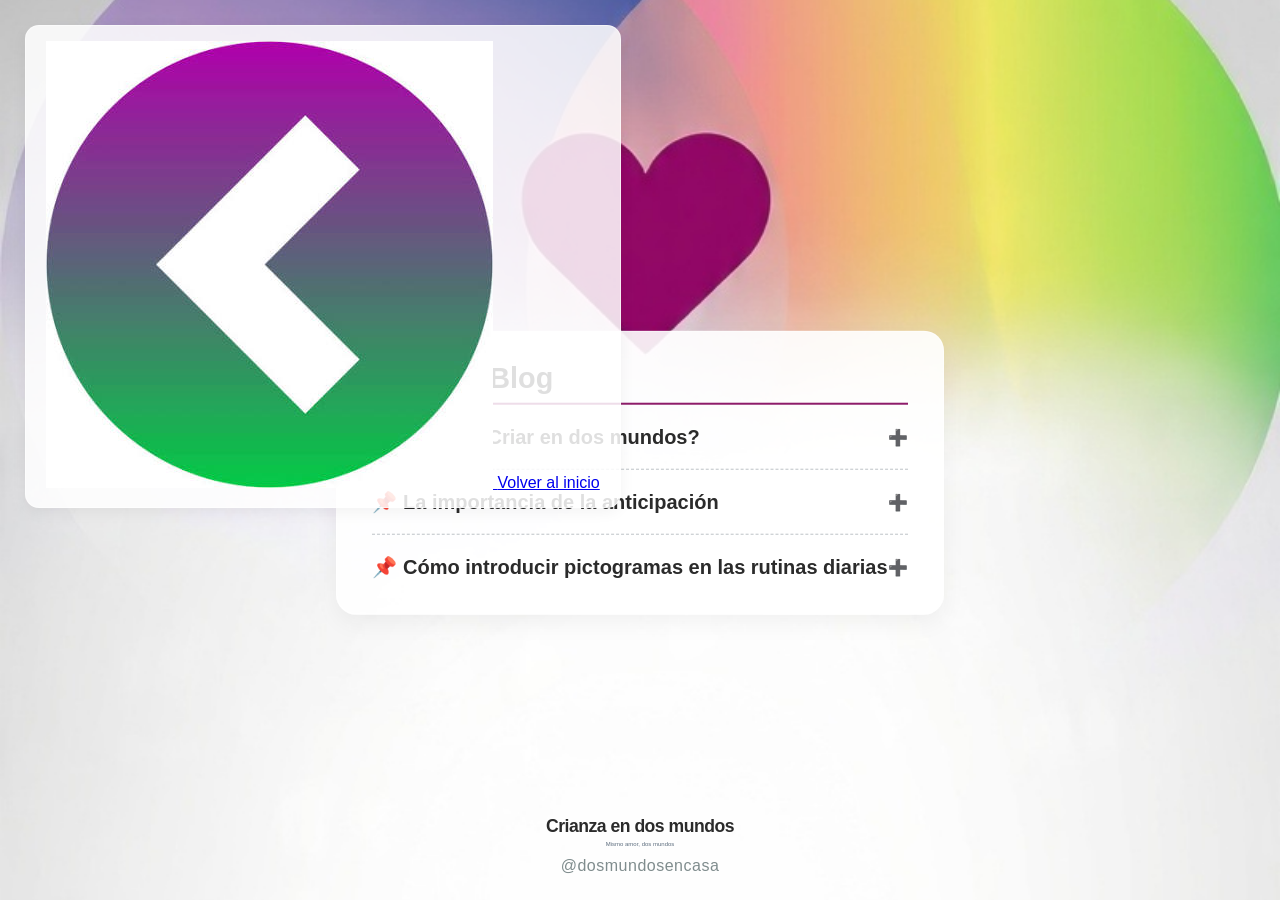
==== blog.html @ abc0db95 "Add files via upload" ====
<!DOCTYPE html>
<html lang="es">
<head>
  <meta charset="UTF-8">
  <meta name="viewport" content="width=device-width, initial-scale=1.0">
  <title>Nuestro Blog - Crianza en dos mundos</title>
  <link rel="stylesheet" href="main.css">
</head>
<body>

  <div class="pantalla-corporativa">
    
    <!-- Botón flotante para regresar al inicio -->
    <nav class="accesos-superiores-izquierda">
      <a href="index.html" >
        <img src="images.jpg" alt="Volver al inicio" >
        <span>Volver al inicio</span>
      </a>
    </nav>

    <!-- Espacio libre superior para respetar la zona del corazón del fondo -->
    <div class="espacio-superior-logo"></div>

    <!-- Bloque de contenido traslúcido para el Blog -->
    <main class="contenedor-presentacion-blog">
      <div class="caja-texto-institucional">
        <h2>Nuestro Blog</h2>
		
        <!-- ARTÍCULO 1 (Interactivo) -->
        <details class="articulo-desplegable">
          <summary>📌 ¿Qué es Criar en dos mundos?</summary>
          <div class="contenido-articulo">
            <p class="post-fecha">Publicado recientemente</p>
            <p>
              Es tener dos hijos en casa, uno neurotípico y otro autista, dos formas de crianza conviviendo
			  en el mismo hogar, una crianza realmente intensa, a la que nadie te prepara. Paso de una crisis
			  sensorial a ayudar con tareas en minutos.			  
			  </p>
			  <p>
			  No es Compararlos, ni tratarlos diferentes. No es tener un hijo favorito ni mucho menos esperar 
			  que mi hija neurotipica se tenga que adaptar a su hermano; la crianza en dos mundos es tener que
			  ser traductor entre ellos, dar a cada uno lo que necesite, celebrar dos tipos de logros,
			  multiplicar el amor y no dividirlo, porque mi amor y paciencia es el territorio donde ambos mundos
			  pueden existir sin chocarse.
			    </p>
			  <p>
								Mismo amor, dos mundos...
            </p>
          </div>
        </details>        

        <!-- ARTÍCULO 2 (Interactivo) -->
        <details class="articulo-desplegable">
          <summary>📌 La importancia de la anticipación</summary>
          <div class="contenido-articulo">
            <p class="post-fecha">Publicado recientemente</p>
            <p>
			  Hace 5 años mi hijo, era un niño totalmente desregulado, y muy ancioso. Cuando fue diagnosticado
			  como toda madre neurodivergente busqué mucha información para poder entender la forma de ver la
			  vida de mi hijo, y entendí que ANTICIPAR es AMAR.
			  </p> 
<p>			  
              Aprendí a anticipar las actividades diarias de mi hijo, lo que nos permitió conectar y así brindarle 
			  seguridad a mis hijos. Ya que el uso de historias sociales o apoyos visuales nos permitió estructurar 
			  el día de forma predecible y clara, y asi reducir el estrés y la ansiedad que se hace presente cuando
			  algo nuevo es desconocido.
			  </p>  
			  <p>
			  Lo usamos, no con la misma frecuencia de antes, porque mi hijo ahora tiene casi 9 años, pero cuando 
			  observamos los signos de antes reccurrimos a este gran apoyo. Lo que nos permite reducir las crisis
			  si redurcirlas, porque hay cosas que se salen de nuestras manos, pero a pesar de esto nos ha ayudado
			  muchisimo, cuando vamos a vivir una nueva experiencia en casa. 
            </p>
          </div>
        </details>

        <!-- ARTÍCULO 3 (Interactivo) -->
        <details class="articulo-desplegable">
          <summary>📌 Cómo introducir pictogramas en las rutinas diarias</summary>
          <div class="contenido-articulo">
            <p class="post-fecha">Publicado recientemente</p>
            <p>
              Pasos simples como por ejemplo, lavarse las manos o cepillarse los dientes se vuelven más autónomos 
			  cuando desglosamos la secuencia paso a paso , en pequeñas imágenes.  
			  </p>
			  <p>
			  Es clave colocar los apoyos a la altura del niño.
            </p>
          </div>
        </details>

      </div>
    </main>

    <!-- Pie de página fijo idéntico al de todo tu sitio web -->
    <footer class="bloque-inferior-textos">
      <h1 class="texto-marca-titulo">Crianza en dos mundos</h1>
      <p class="texto-marca-eslogan">Mismo amor, dos mundos</p>
      <p class="texto-marca-red">@dosmundosencasa</p>
    </footer>

  </div>

  <script>
    window.onload = function() {
      document.querySelectorAll('a').forEach(enlace => {
        enlace.removeAttribute('target');
      });
    }
  </script>
</body>
</html>
---- main.css ----
body {
  font-family: Arial, sans-serif;
  color: #2c3e50;
  text-align: center;
  padding: 20px;
  margin: 0;
  background: linear-gradient(45deg, #ffb3b3, #ffd1b3, #fff0b3, #b3ffb3, #b3d9ff, #d9b3ff);
  background-size: 300% 300%;
  animation: arcoiris-suave 20s ease infinite;
}

@keyframes arcoiris-suave {
  0% { background-position: 0% 50%; }
  50% { background-position: 100% 50%; }
  100% { background-position: 0% 50%; }
}

h1 { font-size: 2em; margin-bottom: 5px; color: #2c3e50; }
.subtitulo { color: #5d6d7e; margin-top: 0; margin-bottom: 20px; }

/* --- COMBO DE SELECCIÓN --- */
.contenedor-combo {
  max-width: 500px;
  margin: 0 auto 25px auto;
  background: rgba(255, 255, 255, 0.7);
  padding: 15px;
  border-radius: 12px;
  box-shadow: 0 4px 15px rgba(0, 0, 0, 0.05);
}
label { font-weight: bold; margin-bottom: 8px; display: block; }
select {
  width: 100%;
  padding: 10px;
  font-size: 1em;
  border: 1px solid #bdc3c7;
  border-radius: 6px;
  outline: none;
  background: white;
  color: #2c3e50;
  cursor: pointer;
}

/* --- SECCIÓN HISTORIA --- */
.seccion-historia {
  max-width: 900px;
  margin: 0 auto;
  background: rgba(255, 255, 255, 0.85);
  padding: 25px;
  border-radius: 16px;
  box-shadow: 0 10px 30px rgba(0,0,0,0.05);
}

.contenedor-explicacion {
  text-align: left;
  margin-bottom: 20px;
}
textarea {
  width: 100%;
  height: 80px;
  padding: 12px;
  font-size: 0.95em;
  font-family: Arial, sans-serif;
  border: 1px solid #bdc3c7;
  border-radius: 8px;
  resize: vertical;
  outline: none;
  box-sizing: border-box;
  background: white;
}

.historia-flujo {
  display: flex;
  flex-wrap: wrap;
  gap: 15px;
  justify-content: center;
  min-height: 160px;
  border: 2px dashed #bdc3c7;
  border-radius: 8px;
  padding: 15px;
  background: rgba(255,255,255,0.5);
  align-items: center;
}

.paso-historia {
  background: white;
  padding: 12px;
  border-radius: 8px;
  box-shadow: 0 4px 10px rgba(0,0,0,0.05);
  width: 120px;
  text-align: center;
  border: 1px solid #e0e0e0;
}
.paso-historia img { width: 100px; height: 100px; object-fit: contain; }
.paso-historia p { margin: 5px 0 0 0; font-size: 0.85em; font-weight: bold; }

button {
  padding: 10px 20px;
  font-size: 0.95em;
  background-color: #7f8c8d;
  color: white;
  border: none;
  border-radius: 6px;
  font-weight: bold;
  cursor: pointer;
  margin-top: 20px;
}
button:hover { background-color: #95a5a6; }

.titulo {
  font-size: 3em;
  text-align: center;
  margin-top: 20px;
  margin-bottom: 40px;
}

/* Agrupador de botones de acción en pantalla */
.btn-group {
  display: flex;
  gap: 10px;
  margin-bottom: 15px;
}
.btn-save {
  background-color: #28a745;
  color: white;
  padding: 10px 15px;
  border: none;
  border-radius: 4px;
  cursor: pointer;
  font-weight: bold;
}
.btn-save:hover { background-color: #218838; }

.btn-print {
  background-color: #007bff;
  color: white;
  padding: 10px 15px;
  border: none;
  border-radius: 4px;
  cursor: pointer;
  font-weight: bold;
}
.btn-print:hover { background-color: #0069d9; }

/* ESTILOS DE IMPRESIÓN EXCLUSIVOS */
@media print {
  body {
    background: white !important;
    color: black;
    margin: 0;
    padding: 0;
  }
  /* Ocultamos menús, botones, subtítulos y enlaces de navegación */
  .titulo, .subtitulo, .contenedor-combo, .btn-group, button, .boton-volver, h3 {
    display: none !important;
  }
  .seccion-historia {
    box-shadow: none;
    padding: 0;
    margin: 0;
  }
  /* Ocultamos el borde del textarea de explicación para que parezca texto limpio */
  #explicacion-texto {
    border: none;
    resize: none;
    background: transparent;
    padding: 0;
    font-size: 16px;
    color: black;
  }
  /* Aseguramos que el flujo visual de los pictogramas se imprima correctamente */
  .historia-flujo {
    display: flex !important;
    border: none !important;
    background: none !important;
  }
} /* Corregido: Se agregó esta llave que faltaba para cerrar el @media print */
/* --- ESTILOS PARA LA PARTE DE ABAJO --- */

/* Título principal de la marca (más oscuro y estilizado) */
.titulo-marca {
  font-family: 'Segoe UI', Tahoma, Geneva, Verdana, sans-serif;
  font-size: 2.8em;
  font-weight: 600; /* Peso semi-bold para que no se vea tosco */
  color: #2b2b2b;   /* Gris casi negro idéntico al de la imagen */
  margin-top: 15px;
  margin-bottom: 5px;
  letter-spacing: -0.5px; /* Junta un poquito las letras como en tu foto */
}

/* Eslogan inferior */
.subtitulo-marca {
  font-family: 'Segoe UI', Tahoma, Geneva, Verdana, sans-serif;
  font-size: 1.00em;
  color: #5d6d7e;   /* Gris intermedio suave */
  margin-top: 0;
  margin-bottom: 40px;
}

/* Pie de página para la red social */
.pie-pagina {
  margin-top: 100px; /* Le da bastante espacio hacia abajo */
  padding: 20px 0;
  width: 100%;
}

/* Nombre de usuario de Instagram */
.usuario-red {
  font-family: 'Segoe UI', Tahoma, Geneva, Verdana, sans-serif;
  font-size: 1.0em;
  color: #7f8c8d;   /* Gris claro muy sutil */
  letter-spacing: 0.5px;
  margin: 0;
}
/**/
/*******************************************/
/* --- ESTILOS GENERALES --- */
html, body {
  margin: 0;
  padding: 0;
  height: 100%;
  font-family: 'Segoe UI', Arial, sans-serif;
  background-color: #ffffff;
}

.pantalla-corporativa {
  background: url('logos.jpg') no-repeat center center fixed;
  background-size: cover;
  min-height: 100vh;
  position: relative; /* Mandatorio para poder fijar el pie de página abajo */
  box-sizing: border-box;
}

/* Espacio libre para proteger la zona del gran corazón central de tu fondo */
.espacio-superior-logo {
  height: 0vh; /* Empuja todo el contenido abajo para dejar el corazón libre */
  display: none;
}

/* --- CONTENEDOR DE ENLACES MEJORADOS --- */
.contenedor-accesos {
  position: absolute;
  top: 50%; /* Si quieres que baje un poco más, cámbialo a 52% o 54% */
  left: 50%;
  transform: translate(-50%, -50%); /* Centrado matemático absoluto */
  display: flex;
  justify-content: center;
  align-items: center;
  z-index: 10;
}

/* Distribución horizontal alineada para tus dos enlaces */
.caja-botones-centro {
  display: flex;
  flex-direction: column;
  gap: 15px;
  background: rgba(255, 255, 255, 0.85); /* Fondo blanco traslúcido para legibilidad */
  padding: 15px 30px;
  border-radius: 24px;
  box-shadow: 0 8px 25px rgba(0, 0, 0, 0.05);
  border: 1px solid rgba(255, 255, 255, 0.5);
}

/* Estilos de botones individuales */
.boton-enlace {
  font-size: 1.15em;
  color: #2c3e50;
  text-decoration: underline;
  font-weight: bold;
  display: flex;
  align-items: center;
  gap: 10px;
  transition: transform 0.2s;
}

.boton-enlace:hover {
  transform: scale(1.05);
  color: #8e1c6a; /* Cambia a tu morado corporativo al pasar el mouse */
}

.boton-enlace img {
  width: 26px;
  height: 26px;
  object-fit: contain;
}

/* --- AJUSTES DE PIE DE PÁGINA --- */
.bloque-inferior-textos {
  position: absolute;
  bottom: 0; /* Lo pega al borde inferior de la pantalla */
  left: 0;
  width: 100%;
  text-align: center;
  padding-bottom: 25px; /* Separación estética desde el piso */
  box-sizing: border-box;
  z-index: 5;
}

.texto-marca-titulo {
  font-size: 1.1em;
  font-weight: 600;
  color: #2b2b2b;
  margin: 0 0 4px 0;
  letter-spacing: -0.5px;
}

.texto-marca-eslogan {
  font-size: 0.15em;
  color: #5d6d7e;
  margin: 0 0 10px 0;
}

.texto-marca-red {
  font-size: 1.00em;
  color: #7f8c8d;
  margin: 0;
  letter-spacing: 0.5px;
}
/* --- NUEVA CAJA SUPERIOR IZQUIERDA --- */
.accesos-superiores-izquierda {
  position: absolute;
  top: 25px;
  left: 25px;
  display: flex;
  gap: 12px;
  background: rgba(255, 255, 255, 0.85); /* Fondo blanco traslúcido elegante */
  padding: 15px 20px;
  border-radius: 14px;
  box-shadow: 0 4px 15px rgba(0, 0, 0, 0.05);
  border: 1px solid rgba(255, 255, 255, 0.5);
  z-index: 100;
}

/* Estilo para los links de la esquina */
.link-institucional {
  font-size: 0.7em;
  color: #34495e;
  text-decoration: none;
  font-weight: bold;
  display: flex;
  align-items: center;
  gap: 8px;
  transition: color 0.2s;
}

.link-institucional:hover {
  color: #8e1c6a; /* Tu morado de marca */
  text-decoration: underline;
}

.link-institucional img {
  width: 20px;
  height: 20px;
  object-fit: contain;
}

/* --- CONTENEDOR DE CONTENIDO INSTITUCIONAL (QUIÉNES SOMOS) --- */
.contenedor-presentacion {
  position: absolute;
  top: 50%; /* Alineación vertical central idéntica a los botones */
  left: 50%;
  transform: translate(-50%, -45%); /* Desplazamiento preciso bajo el corazón */
  display: flex;
  justify-content: center;
  align-items: center;
  z-index: 10;
  width: 90%;
  max-width: 600px; /* Ancho cómodo para la lectura de párrafos largos */
  box-sizing: border-box;
}

/* Caja de texto con el mismo acabado traslúcido corporativo */
.caja-texto-institucional {
  background: rgba(255, 255, 255, 0.9); /* Ligeramente más opaco para facilitar lectura del texto */
  padding: 30px 35px;
  border-radius: 20px;
  box-shadow: 0 8px 25px rgba(0, 0, 0, 0.05);
  border: 1px solid rgba(255, 255, 255, 0.5);
  text-align: left; /* Texto alineado a la izquierda para lectura profesional */
}

/* Título interno de la sección */
.caja-texto-institucional h2 {
  margin-top: 0;
  margin-bottom: 15px;
  font-size: 1.8em;
  color: #2b2b2b;
  border-bottom: 2px solid #8e1c6a; /* Línea decorativa con tu morado de marca */
  padding-bottom: 8px;
}

/* Estilo para los párrafos descriptivos */
.caja-texto-institucional p {
  font-size: 1.05em;
  line-height: 1.6;
  color: #34495e;
  margin-bottom: 15px;
}

.caja-texto-institucional p:last-child {
  margin-bottom: 0; /* Elimina el margen sobrante del último párrafo */
}
/* --- AJUSTES ESPECÍFICOS PARA EL BLOG --- */
.contenedor-presentacion-blog {
  position: absolute;
  top: 50%;
  left: 50%;
  transform: translate(-50%, -42%); /* Calibrado para dar espacio bajo el corazón */
  display: flex;
  justify-content: center;
  align-items: center;
  z-index: 10;
  width: 90%;
  max-width: 650px; /* Un poco más ancho para que la lectura de artículos sea cómoda */
  box-sizing: border-box;
}

/* Estilos internos para los artículos del blog */
.post-item h3 {
  font-size: 1.25em;
  color: #2b2b2b;
  margin-bottom: 4px;
}

.post-fecha {
  font-size: 0.85em;
  color: #7f8c8d;
  margin-top: 0;
  margin-bottom: 10px;
  font-style: italic;
}
    /* Estilos específicos para hacer los artículos desplegables */
    .articulo-desplegable {
      margin-bottom: 15px;
      padding-bottom: 15px;
      border-bottom: 1px dashed #bdc3c7;
    }
    
    .articulo-desplegable:last-of-type {
      border-bottom: none;
      margin-bottom: 0;
      padding-bottom: 0;
    }

    /* El título que sirve de botón */
    .articulo-desplegable summary {
      font-size: 1.25em;
      font-weight: bold;
      color: #2b2b2b;
      cursor: pointer;
      list-style: none; /* Oculta la flecha nativa en algunos navegadores */
      display: flex;
      align-items: center;
      justify-content: space-between;
      user-select: none;
      padding: 5px 0;
    }

    /* Pequeño indicador visual a la derecha del título */
    .articulo-desplegable summary::after {
      content: "➕";
      font-size: 0.8em;
      transition: transform 0.2s;
    }

    /* Cambia el icono cuando el artículo está abierto */
    .articulo-desplegable[open] summary::after {
      content: "➖";
    }

    .articulo-desplegable summary:hover {
      color: #8e1c6a; /* Tu morado de marca al pasar el mouse */
    }

    /* Contenedor del texto de adentro */
    .contenido-articulo {
      margin-top: 12px;
      animation: aparecerSuave 0.3s ease-out;
    }

    @keyframes aparecerSuave {
      from { opacity: 0; transform: translateY(-5px); }
      to { opacity: 1; transform: translateY(0); }
    }
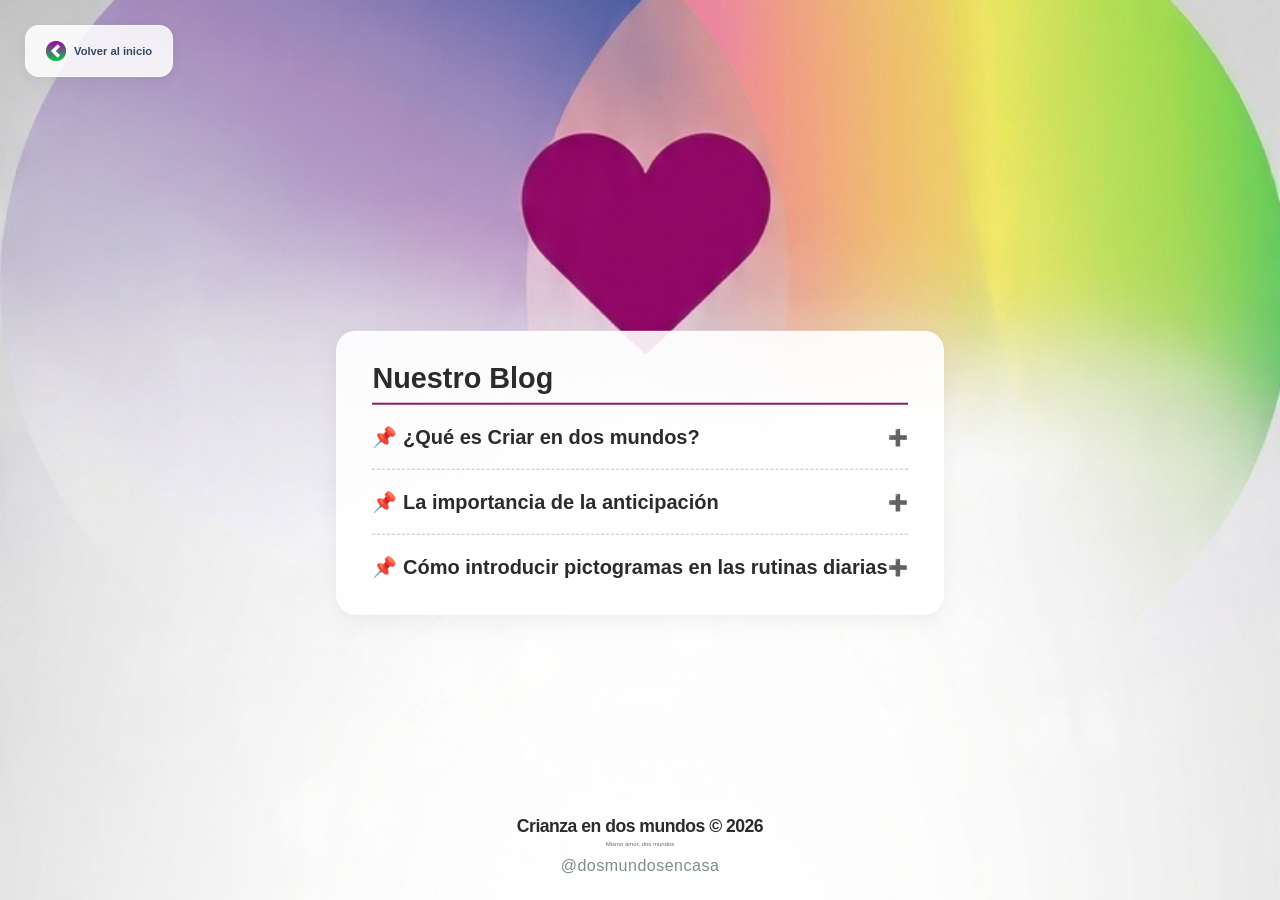
==== commit d12d853f: "actualizacion" ====
--- a/blog.html
+++ b/blog.html
@@ -12,7 +12,7 @@
     
     <!-- Botón flotante para regresar al inicio -->
     <nav class="accesos-superiores-izquierda">
-      <a href="index.html" >
+      <a href="index.html"  class="link-institucional">
         <img src="images.jpg" alt="Volver al inicio" >
         <span>Volver al inicio</span>
       </a>
@@ -94,7 +94,7 @@
 
     <!-- Pie de página fijo idéntico al de todo tu sitio web -->
     <footer class="bloque-inferior-textos">
-      <h1 class="texto-marca-titulo">Crianza en dos mundos</h1>
+      <h1 class="texto-marca-titulo">Crianza en dos mundos &copy; 2026</h1>
       <p class="texto-marca-eslogan">Mismo amor, dos mundos</p>
       <p class="texto-marca-red">@dosmundosencasa</p>
     </footer>
--- a/main.css
+++ b/main.css
@@ -7,6 +7,7 @@
   background: linear-gradient(45deg, #ffb3b3, #ffd1b3, #fff0b3, #b3ffb3, #b3d9ff, #d9b3ff);
   background-size: 300% 300%;
   animation: arcoiris-suave 20s ease infinite;
+       
 }
 
 @keyframes arcoiris-suave {
@@ -22,6 +23,7 @@
 .contenedor-combo {
   max-width: 500px;
   margin: 0 auto 25px auto;
+  margin-top: 100px;
   background: rgba(255, 255, 255, 0.7);
   padding: 15px;
   border-radius: 12px;
@@ -178,7 +180,7 @@
 
 /* Título principal de la marca (más oscuro y estilizado) */
 .titulo-marca {
-  font-family: 'Segoe UI', Tahoma, Geneva, Verdana, sans-serif;
+	 font-family: Arial, sans-serif;
   font-size: 2.8em;
   font-weight: 600; /* Peso semi-bold para que no se vea tosco */
   color: #2b2b2b;   /* Gris casi negro idéntico al de la imagen */
@@ -239,7 +241,7 @@
 /* --- CONTENEDOR DE ENLACES MEJORADOS --- */
 .contenedor-accesos {
   position: absolute;
-  top: 50%; /* Si quieres que baje un poco más, cámbialo a 52% o 54% */
+  top: 60%; /* Si quieres que baje un poco más, cámbialo a 52% o 54% */
   left: 50%;
   transform: translate(-50%, -50%); /* Centrado matemático absoluto */
   display: flex;
@@ -254,10 +256,17 @@
   flex-direction: column;
   gap: 15px;
   background: rgba(255, 255, 255, 0.85); /* Fondo blanco traslúcido para legibilidad */
-  padding: 15px 30px;
+  padding: 20px 30px;
   border-radius: 24px;
   box-shadow: 0 8px 25px rgba(0, 0, 0, 0.05);
   border: 1px solid rgba(255, 255, 255, 0.5);
+}
+.caja-botones-frase {
+  display: flex;
+  flex-direction: column;
+  gap: 15px;
+  padding: 15px 15px;
+  border-radius: 24px;
 }
 
 /* Estilos de botones individuales */
@@ -428,56 +437,240 @@
   margin-bottom: 10px;
   font-style: italic;
 }
-    /* Estilos específicos para hacer los artículos desplegables */
-    .articulo-desplegable {
-      margin-bottom: 15px;
-      padding-bottom: 15px;
-      border-bottom: 1px dashed #bdc3c7;
-    }
+/* Estilos específicos para hacer los artículos desplegables */
+.articulo-desplegable {
+    margin-bottom: 15px;
+    padding-bottom: 15px;
+    border-bottom: 1px dashed #bdc3c7;
+}
     
-    .articulo-desplegable:last-of-type {
-      border-bottom: none;
-      margin-bottom: 0;
-      padding-bottom: 0;
-    }
-
-    /* El título que sirve de botón */
-    .articulo-desplegable summary {
-      font-size: 1.25em;
-      font-weight: bold;
-      color: #2b2b2b;
-      cursor: pointer;
-      list-style: none; /* Oculta la flecha nativa en algunos navegadores */
-      display: flex;
-      align-items: center;
-      justify-content: space-between;
-      user-select: none;
-      padding: 5px 0;
-    }
-
-    /* Pequeño indicador visual a la derecha del título */
-    .articulo-desplegable summary::after {
-      content: "➕";
-      font-size: 0.8em;
-      transition: transform 0.2s;
-    }
-
-    /* Cambia el icono cuando el artículo está abierto */
-    .articulo-desplegable[open] summary::after {
-      content: "➖";
-    }
-
-    .articulo-desplegable summary:hover {
-      color: #8e1c6a; /* Tu morado de marca al pasar el mouse */
-    }
-
-    /* Contenedor del texto de adentro */
-    .contenido-articulo {
-      margin-top: 12px;
-      animation: aparecerSuave 0.3s ease-out;
-    }
-
-    @keyframes aparecerSuave {
-      from { opacity: 0; transform: translateY(-5px); }
-      to { opacity: 1; transform: translateY(0); }
-    }+.articulo-desplegable:last-of-type {
+   border-bottom: none;
+   margin-bottom: 0;
+   padding-bottom: 0;
+}
+
+/* El título que sirve de botón */
+.articulo-desplegable summary {
+   font-size: 1.25em;
+   font-weight: bold;
+   color: #2b2b2b;
+   cursor: pointer;
+   list-style: none; /* Oculta la flecha nativa en algunos navegadores */
+   display: flex;
+   align-items: center;
+   justify-content: space-between;
+   user-select: none;
+   padding: 5px 0;
+}
+
+/* Pequeño indicador visual a la derecha del título */
+.articulo-desplegable summary::after {
+   content: "➕";
+   font-size: 0.8em;
+   transition: transform 0.2s;
+}
+
+/* Cambia el icono cuando el artículo está abierto */
+.articulo-desplegable[open] summary::after {
+   content: "➖";
+}
+
+.articulo-desplegable summary:hover {
+   color: #8e1c6a; /* Tu morado de marca al pasar el mouse */
+}
+
+/* Contenedor del texto de adentro */
+.contenido-articulo {
+   margin-top: 12px;
+   animation: aparecerSuave 0.3s ease-out;
+}
+
+@keyframes aparecerSuave {
+   from { opacity: 0; transform: translateY(-5px); }
+   to { opacity: 1; transform: translateY(0); }
+}
+
+.tarjeta-redes {
+   background-color: white;
+   padding: 30px;
+   border-radius: 20px;
+   box-shadow: 0 4px 10px rgba(0,0,0,0.05);
+   text-align: center;
+   width: 90%;
+   max-width: 350px;
+}
+h2 {
+ color: #333;
+ margin-bottom: 20px;
+ font-size: 1.4rem;
+}
+.btn-red {
+  display: block;
+  color: #1a0dab; /* El azul clásico de tus enlaces actuales */
+  text-decoration: underline;
+  font-size: 1.1rem;
+  margin: 15px 0;
+  padding: 10px;
+}
+.btn-volver {
+   display: inline-block;
+   margin-top: 20px;
+   color: #666;
+   text-decoration: none;
+   font-size: 0.9rem;
+}
+
+.btn-volver:hover {
+   text-decoration: underline;
+}
+
+.enlace-social {
+  display: flex;
+  align-items: center;
+  justify-content: center;
+  background-color: #fafafa;
+  border: 1px solid #eaeaea;
+  border-radius: 12px;
+  padding: 12px;
+  margin: 15px 0;			
+  text-decoration: none;
+  color: #1a0dab; 
+  font-weight: bold;
+  font-size: 1.1rem;
+  transition: transform 0.2s, background-color 0.2s;
+}
+
+ .enlace-social:hover {
+    transform: translateY(-2px);
+    background-color: #f0f0f5;
+ }
+
+/* Estilos asignados para los logos de FontAwesome */
+.enlace-social i {
+   font-size: 24px;
+   margin-right: 12px;
+}
+}
+/* Colores oficiales de marca para cada red */
+.fa-instagram { color: #e1306c; }
+.fa-facebook { color: #1877f2; }
+.fa-envelope { color: #ea4335; }
+		
+.menu-btn {
+    display: flex;
+    align-items: center;
+    justify-content: center;
+    background-color: #ffffff; /* Fondo blanco */
+    color: #333333; /* Texto oscuro elegante, puedes cambiarlo por tu azul si prefieres */
+    text-decoration: none; /* Quita el subrayado azul */
+    font-weight: bold;
+    font-size: 1rem;
+    padding: 12px ;
+    margin-top: 12px 0;
+    border: 1px solid #eaeaea; /* Borde suave */
+    border-radius: 12px; /* Esquinas redondeadas */
+    gap: 15px; /* Espacio entre el icono y el texto */
+    transition: all 0.3s ease; /* Hace que el efecto sea suave */
+    box-shadow: 0 2px 5px rgba(0,0,0,0.02);
+}
+
+/* Efecto interactivo al pasar el mouse (:hover) */
+.menu-btn:hover {
+    transform: translateY(-2px); /* Eleva el botón sutilmente */
+    background-color: #f7f7fc; /* Cambia el fondo a un tono gris/azul muy suave */
+    box-shadow: 0 4px 10px rgba(0,0,0,0.08); /* Aumenta la sombra */
+    border-color: #d1d1d1;
+}
+
+/* Asegura que las imágenes de los iconos queden alineadas y del tamaño correcto */
+.menu-btn img {
+    width: 22px;
+    height: 22px;
+    object-fit: contain;
+}
+
+/* Contenedor principal del carrusel */
+.carrusel-contenedor {
+    width: 100%;
+    max-width: 500px; /* Tamaño máximo en pantalla */
+    margin: 10px auto;
+    overflow: hidden; /* Oculta las imágenes que están fuera de foco */
+    border-radius: 20px; /* Bordes redondeados que combinan con tus tarjetas */
+    box-shadow: 0 4px 15px rgba(0,0,0,0.06);
+}
+
+/* Fila interna que se mueve de lado a lado */
+.carrusel-diapositivas {
+    display: flex;
+    width: 400%; /* Ajusta según el número de imágenes (4 imágenes = 400%) */
+    animation: deslizar 16s infinite ease-in-out; /* Velocidad del carrusel */
+}
+
+/* Estilo para cada imagen individual */
+.carrusel-diapositivas img {
+    width: 25%; /* Cada imagen ocupa 1/4 del contenedor completo */
+    height: 200px; /* Altura fija ajustable */
+    object-fit: cover; /* Evita que las imágenes se deformen */
+}
+
+/* Animación que desliza las fotos de forma automática */
+@keyframes deslizar {
+    0% { margin-left: 0%; }
+    20% { margin-left: 0%; }
+    25% { margin-left: -100%; } /* Pasa a la segunda imagen */
+    45% { margin-left: -100%; }
+    50% { margin-left: -200%; } /* Pasa a la tercera imagen */
+    70% { margin-left: -200%; }
+    75% { margin-left: -300%; } /* Pasa a la cuarta imagen */
+    95% { margin-left: -300%; }
+    100% { margin-left: 0%; }   /* Vuelve al inicio */
+}
+/* Animación para desvanecer y rotar los testimonios */
+.testimonio-wrapper {
+    display: flex;
+    flex-direction: column;
+    position: relative;
+    height: 70px; /* Altura controlada para que no mueva el diseño inferior */
+    overflow: hidden;
+}
+
+.testimonio-item {
+    position: absolute;
+    width: 100%;
+    opacity: 0;
+    animation: rotarTestimonios 8s infinite ease-in-out;
+}
+
+/* Tiempos de aparición para cada uno de los 3 comentarios */
+.testimonio-item:nth-child(1) { animation-delay: 0s; }
+.testimonio-item:nth-child(2) { animation-delay: 5s; }
+.testimonio-item:nth-child(3) { animation-delay: 10s; }
+
+@keyframes rotarTestimonios {
+    0%, 5% { opacity: 0; transform: translateY(10px); }
+    10%, 28% { opacity: 1; transform: translateY(0); }
+    33%, 100% { opacity: 0; transform: translateY(-10px); }
+}
+.familia{
+	"background: #ffffff; max-width: 430px; margin: 15px auto 20px; padding: 15px 25px; border-radius: 20px; box-shadow: 0 4px 20px rgba(0,0,0,0.04); text-align: center; border: 1px solid #f0f0f5;
+}
+.titulo-seccion{
+	color: #333333; margin-top: 0; margin-bottom: 30px; font-size: 1.10rem; font-weight: bold; letter-spacing: -0.3px;
+}
+.autor{
+	color: #1a0dab; font-weight: bold; font-size: 0.85rem;
+}
+.testimonio{
+	font-style: italic; color: #555555; font-size: 0.95rem; line-height: 1.5; margin: 0 0 8px 0;
+}
+
+.frase-motivo{
+	max-width: 600px; margin: 50px auto; text-align: center; padding: 0 20px;
+}
+.mi-frase{
+	font-size: 1.2rem; color: #555; line-height: 1.6; font-weight: 300;">
+}
+.frase-final{
+	width: 40px; height: 2px; background: #e1306c; margin: 15px auto 0;
+}
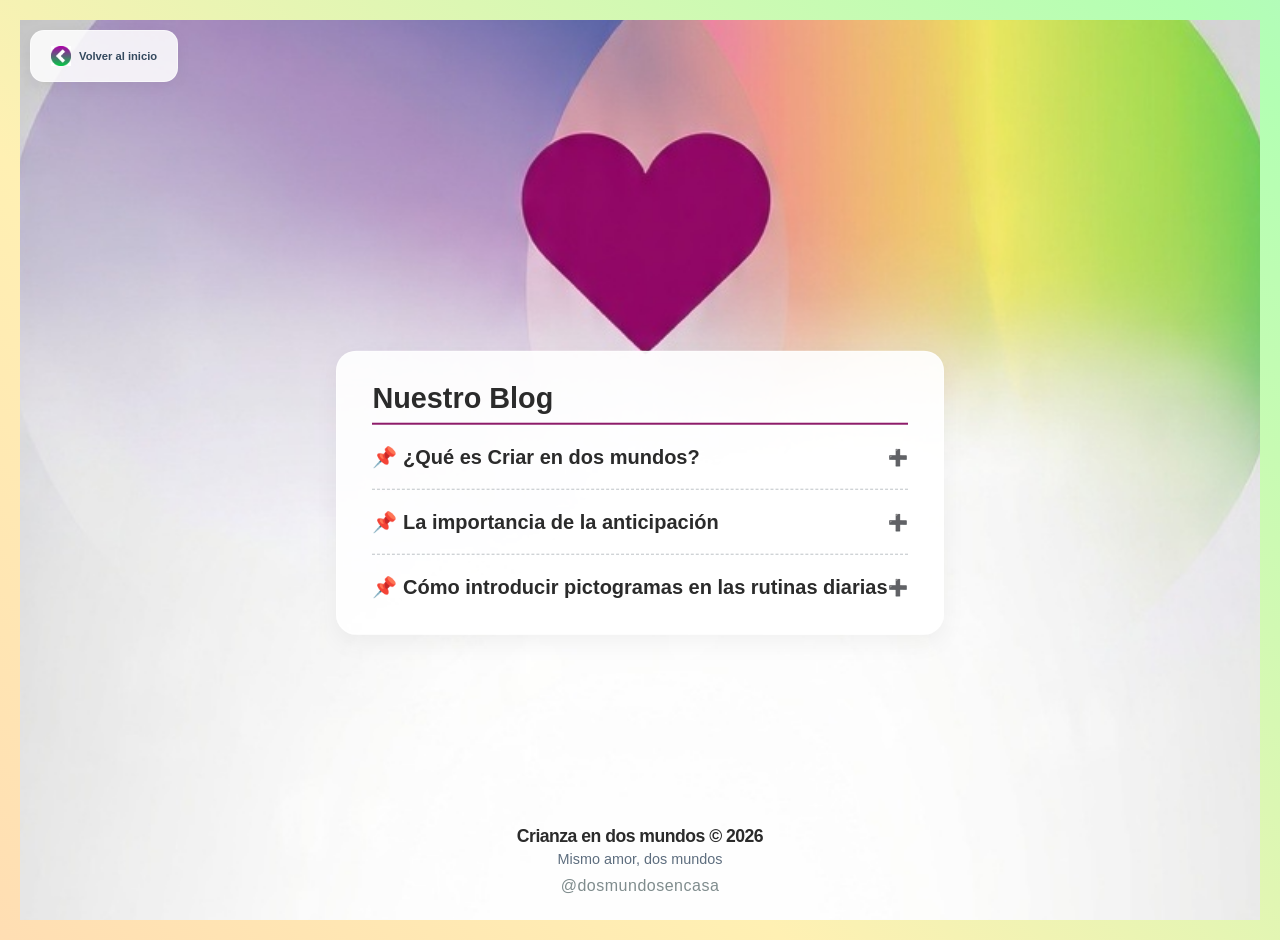
==== commit 53415506: "Add files via upload" ====
--- a/blog.html
+++ b/blog.html
@@ -5,6 +5,7 @@
   <meta name="viewport" content="width=device-width, initial-scale=1.0">
   <title>Nuestro Blog - Crianza en dos mundos</title>
   <link rel="stylesheet" href="main.css">
+  <link rel="stylesheet" href="blog.css">
 </head>
 <body>
 
--- a/main.css
+++ b/main.css
@@ -6,8 +6,7 @@
   margin: 0;
   background: linear-gradient(45deg, #ffb3b3, #ffd1b3, #fff0b3, #b3ffb3, #b3d9ff, #d9b3ff);
   background-size: 300% 300%;
-  animation: arcoiris-suave 20s ease infinite;
-       
+  animation: arcoiris-suave 20s ease infinite;       
 }
 
 @keyframes arcoiris-suave {
@@ -16,212 +15,16 @@
   100% { background-position: 0% 50%; }
 }
 
-h1 { font-size: 2em; margin-bottom: 5px; color: #2c3e50; }
-.subtitulo { color: #5d6d7e; margin-top: 0; margin-bottom: 20px; }
-
-/* --- COMBO DE SELECCIÓN --- */
-.contenedor-combo {
-  max-width: 500px;
-  margin: 0 auto 25px auto;
-  margin-top: 100px;
-  background: rgba(255, 255, 255, 0.7);
-  padding: 15px;
-  border-radius: 12px;
-  box-shadow: 0 4px 15px rgba(0, 0, 0, 0.05);
-}
-label { font-weight: bold; margin-bottom: 8px; display: block; }
-select {
-  width: 100%;
-  padding: 10px;
-  font-size: 1em;
-  border: 1px solid #bdc3c7;
-  border-radius: 6px;
-  outline: none;
-  background: white;
-  color: #2c3e50;
-  cursor: pointer;
+h1 { 
+  font-size: 2em; 
+  margin-bottom: 5px; 
+  color: #2c3e50; 
 }
 
-/* --- SECCIÓN HISTORIA --- */
-.seccion-historia {
-  max-width: 900px;
-  margin: 0 auto;
-  background: rgba(255, 255, 255, 0.85);
-  padding: 25px;
-  border-radius: 16px;
-  box-shadow: 0 10px 30px rgba(0,0,0,0.05);
-}
-
-.contenedor-explicacion {
-  text-align: left;
-  margin-bottom: 20px;
-}
-textarea {
-  width: 100%;
-  height: 80px;
-  padding: 12px;
-  font-size: 0.95em;
-  font-family: Arial, sans-serif;
-  border: 1px solid #bdc3c7;
-  border-radius: 8px;
-  resize: vertical;
-  outline: none;
-  box-sizing: border-box;
-  background: white;
-}
-
-.historia-flujo {
-  display: flex;
-  flex-wrap: wrap;
-  gap: 15px;
-  justify-content: center;
-  min-height: 160px;
-  border: 2px dashed #bdc3c7;
-  border-radius: 8px;
-  padding: 15px;
-  background: rgba(255,255,255,0.5);
-  align-items: center;
-}
-
-.paso-historia {
-  background: white;
-  padding: 12px;
-  border-radius: 8px;
-  box-shadow: 0 4px 10px rgba(0,0,0,0.05);
-  width: 120px;
-  text-align: center;
-  border: 1px solid #e0e0e0;
-}
-.paso-historia img { width: 100px; height: 100px; object-fit: contain; }
-.paso-historia p { margin: 5px 0 0 0; font-size: 0.85em; font-weight: bold; }
-
-button {
-  padding: 10px 20px;
-  font-size: 0.95em;
-  background-color: #7f8c8d;
-  color: white;
-  border: none;
-  border-radius: 6px;
-  font-weight: bold;
-  cursor: pointer;
-  margin-top: 20px;
-}
-button:hover { background-color: #95a5a6; }
-
-.titulo {
-  font-size: 3em;
-  text-align: center;
-  margin-top: 20px;
-  margin-bottom: 40px;
-}
-
-/* Agrupador de botones de acción en pantalla */
-.btn-group {
-  display: flex;
-  gap: 10px;
-  margin-bottom: 15px;
-}
-.btn-save {
-  background-color: #28a745;
-  color: white;
-  padding: 10px 15px;
-  border: none;
-  border-radius: 4px;
-  cursor: pointer;
-  font-weight: bold;
-}
-.btn-save:hover { background-color: #218838; }
-
-.btn-print {
-  background-color: #007bff;
-  color: white;
-  padding: 10px 15px;
-  border: none;
-  border-radius: 4px;
-  cursor: pointer;
-  font-weight: bold;
-}
-.btn-print:hover { background-color: #0069d9; }
-
-/* ESTILOS DE IMPRESIÓN EXCLUSIVOS */
-@media print {
-  body {
-    background: white !important;
-    color: black;
-    margin: 0;
-    padding: 0;
-  }
-  /* Ocultamos menús, botones, subtítulos y enlaces de navegación */
-  .titulo, .subtitulo, .contenedor-combo, .btn-group, button, .boton-volver, h3 {
-    display: none !important;
-  }
-  .seccion-historia {
-    box-shadow: none;
-    padding: 0;
-    margin: 0;
-  }
-  /* Ocultamos el borde del textarea de explicación para que parezca texto limpio */
-  #explicacion-texto {
-    border: none;
-    resize: none;
-    background: transparent;
-    padding: 0;
-    font-size: 16px;
-    color: black;
-  }
-  /* Aseguramos que el flujo visual de los pictogramas se imprima correctamente */
-  .historia-flujo {
-    display: flex !important;
-    border: none !important;
-    background: none !important;
-  }
-} /* Corregido: Se agregó esta llave que faltaba para cerrar el @media print */
-/* --- ESTILOS PARA LA PARTE DE ABAJO --- */
-
-/* Título principal de la marca (más oscuro y estilizado) */
-.titulo-marca {
-	 font-family: Arial, sans-serif;
-  font-size: 2.8em;
-  font-weight: 600; /* Peso semi-bold para que no se vea tosco */
-  color: #2b2b2b;   /* Gris casi negro idéntico al de la imagen */
-  margin-top: 15px;
-  margin-bottom: 5px;
-  letter-spacing: -0.5px; /* Junta un poquito las letras como en tu foto */
-}
-
-/* Eslogan inferior */
-.subtitulo-marca {
-  font-family: 'Segoe UI', Tahoma, Geneva, Verdana, sans-serif;
-  font-size: 1.00em;
-  color: #5d6d7e;   /* Gris intermedio suave */
-  margin-top: 0;
-  margin-bottom: 40px;
-}
-
-/* Pie de página para la red social */
-.pie-pagina {
-  margin-top: 100px; /* Le da bastante espacio hacia abajo */
-  padding: 20px 0;
-  width: 100%;
-}
-
-/* Nombre de usuario de Instagram */
-.usuario-red {
-  font-family: 'Segoe UI', Tahoma, Geneva, Verdana, sans-serif;
-  font-size: 1.0em;
-  color: #7f8c8d;   /* Gris claro muy sutil */
-  letter-spacing: 0.5px;
-  margin: 0;
-}
-/**/
-/*******************************************/
-/* --- ESTILOS GENERALES --- */
-html, body {
-  margin: 0;
-  padding: 0;
-  height: 100%;
-  font-family: 'Segoe UI', Arial, sans-serif;
-  background-color: #ffffff;
+.subtitulo { 
+  color: #5d6d7e; 
+  margin-top: 0; 
+  margin-bottom: 20px; 
 }
 
 .pantalla-corporativa {
@@ -230,6 +33,40 @@
   min-height: 100vh;
   position: relative; /* Mandatorio para poder fijar el pie de página abajo */
   box-sizing: border-box;
+}
+.accesos-superiores-izquierda {
+  position: absolute;
+  top: 10px;
+  left: 10px;
+  display: flex;
+  gap: 12px;
+  background: rgba(255, 255, 255, 0.85); /* Fondo blanco traslúcido elegante */
+  padding: 15px 20px;
+  border-radius: 14px;
+  box-shadow: 0 4px 15px rgba(0, 0, 0, 0.05);
+  border: 1px solid rgba(255, 255, 255, 0.5);
+  z-index: 100;
+}
+/* Estilo para los links de la esquina */
+.link-institucional {
+  font-size: 0.7em;
+  color: #34495e;
+  text-decoration: none;
+  font-weight: bold;
+  display: flex;
+  align-items: center;
+  gap: 8px;
+  transition: color 0.2s;
+}
+.link-institucional:hover {
+  color: #8e1c6a; /* Tu morado de marca */
+  text-decoration: underline;
+}
+
+.link-institucional img {
+  width: 20px;
+  height: 20px;
+  object-fit: contain;
 }
 
 /* Espacio libre para proteger la zona del gran corazón central de tu fondo */
@@ -249,17 +86,19 @@
   align-items: center;
   z-index: 10;
 }
-
-/* Distribución horizontal alineada para tus dos enlaces */
 .caja-botones-centro {
+  max-width: 500px;       /* Ajustado a 500px para alinearse con los demás cuadros */
+  width: 95%;             /* Para que se adapte bien en pantallas de celular */
+  margin: 20px auto 10px auto; /* Centrado automático */
+  background: white;
+  padding: 15px 20px;
+  border-radius: 16px;
+  box-shadow: 0 4px 15px rgba(0, 0, 0, 0.05);
+  
   display: flex;
-  flex-direction: column;
-  gap: 15px;
-  background: rgba(255, 255, 255, 0.85); /* Fondo blanco traslúcido para legibilidad */
-  padding: 20px 30px;
-  border-radius: 24px;
-  box-shadow: 0 8px 25px rgba(0, 0, 0, 0.05);
-  border: 1px solid rgba(255, 255, 255, 0.5);
+  align-items: center;
+  position: relative; 
+  box-sizing: border-box;
 }
 .caja-botones-frase {
   display: flex;
@@ -268,31 +107,48 @@
   padding: 15px 15px;
   border-radius: 24px;
 }
-
-/* Estilos de botones individuales */
-.boton-enlace {
-  font-size: 1.15em;
-  color: #2c3e50;
-  text-decoration: underline;
-  font-weight: bold;
+.frase-motivo{
+	max-width: 600px; margin: 50px auto; text-align: center; padding: 0 20px;
+}
+.mi-frase{
+	font-size: 1.2rem; color: #555; line-height: 1.6; font-weight: 300;
+}
+.frase-final{
+	width: 40px; height: 2px; background: #e1306c; margin: 15px auto 0;
+}
+.texto-marca-titulo {
+  font-size: 1.1em;
+  font-weight: 600;
+  color: #2b2b2b;
+  margin: 0 0 4px 0;
+  letter-spacing: -0.5px;
+}
+.texto-marca-eslogan {
+  font-size: 0.9em;
+  color: #5d6d7e;
+  margin: 0 0 10px 0;
+}
+.texto-marca-red {
+  font-size: 1.00em;
+  color: #7f8c8d;
+  margin: 0;
+  letter-spacing: 0.5px;
+}
+/* --- NUEVA CAJA SUPERIOR IZQUIERDA --- */
+.accesos-superiores-izquierda {
+  position: absolute;
+  top: 10px;
+  left: 10px;
   display: flex;
-  align-items: center;
-  gap: 10px;
-  transition: transform 0.2s;
+  gap: 12px;
+  background: rgba(255, 255, 255, 0.85); /* Fondo blanco traslúcido elegante */
+  padding: 15px 20px;
+  border-radius: 14px;
+  box-shadow: 0 4px 15px rgba(0, 0, 0, 0.05);
+  border: 1px solid rgba(255, 255, 255, 0.5);
+  z-index: 100;
 }
 
-.boton-enlace:hover {
-  transform: scale(1.05);
-  color: #8e1c6a; /* Cambia a tu morado corporativo al pasar el mouse */
-}
-
-.boton-enlace img {
-  width: 26px;
-  height: 26px;
-  object-fit: contain;
-}
-
-/* --- AJUSTES DE PIE DE PÁGINA --- */
 .bloque-inferior-textos {
   position: absolute;
   bottom: 0; /* Lo pega al borde inferior de la pantalla */
@@ -303,216 +159,22 @@
   box-sizing: border-box;
   z-index: 5;
 }
-
-.texto-marca-titulo {
-  font-size: 1.1em;
-  font-weight: 600;
-  color: #2b2b2b;
-  margin: 0 0 4px 0;
-  letter-spacing: -0.5px;
+/* Pie de página para la red social */
+.pie-pagina {
+  margin-top: 100px; /* Le da bastante espacio hacia abajo */
+  padding: 20px 0;
+  width: 100%;
 }
 
-.texto-marca-eslogan {
-  font-size: 0.15em;
-  color: #5d6d7e;
-  margin: 0 0 10px 0;
+/* Eslogan inferior */
+.subtitulo-marca {
+  font-family: 'Segoe UI', Tahoma, Geneva, Verdana, sans-serif;
+  font-size: 1.00em;
+  color: #5d6d7e;   /* Gris intermedio suave */
+  margin-top: 0;
+  margin-bottom: 40px;
 }
 
-.texto-marca-red {
-  font-size: 1.00em;
-  color: #7f8c8d;
-  margin: 0;
-  letter-spacing: 0.5px;
-}
-/* --- NUEVA CAJA SUPERIOR IZQUIERDA --- */
-.accesos-superiores-izquierda {
-  position: absolute;
-  top: 25px;
-  left: 25px;
-  display: flex;
-  gap: 12px;
-  background: rgba(255, 255, 255, 0.85); /* Fondo blanco traslúcido elegante */
-  padding: 15px 20px;
-  border-radius: 14px;
-  box-shadow: 0 4px 15px rgba(0, 0, 0, 0.05);
-  border: 1px solid rgba(255, 255, 255, 0.5);
-  z-index: 100;
-}
-
-/* Estilo para los links de la esquina */
-.link-institucional {
-  font-size: 0.7em;
-  color: #34495e;
-  text-decoration: none;
-  font-weight: bold;
-  display: flex;
-  align-items: center;
-  gap: 8px;
-  transition: color 0.2s;
-}
-
-.link-institucional:hover {
-  color: #8e1c6a; /* Tu morado de marca */
-  text-decoration: underline;
-}
-
-.link-institucional img {
-  width: 20px;
-  height: 20px;
-  object-fit: contain;
-}
-
-/* --- CONTENEDOR DE CONTENIDO INSTITUCIONAL (QUIÉNES SOMOS) --- */
-.contenedor-presentacion {
-  position: absolute;
-  top: 50%; /* Alineación vertical central idéntica a los botones */
-  left: 50%;
-  transform: translate(-50%, -45%); /* Desplazamiento preciso bajo el corazón */
-  display: flex;
-  justify-content: center;
-  align-items: center;
-  z-index: 10;
-  width: 90%;
-  max-width: 600px; /* Ancho cómodo para la lectura de párrafos largos */
-  box-sizing: border-box;
-}
-
-/* Caja de texto con el mismo acabado traslúcido corporativo */
-.caja-texto-institucional {
-  background: rgba(255, 255, 255, 0.9); /* Ligeramente más opaco para facilitar lectura del texto */
-  padding: 30px 35px;
-  border-radius: 20px;
-  box-shadow: 0 8px 25px rgba(0, 0, 0, 0.05);
-  border: 1px solid rgba(255, 255, 255, 0.5);
-  text-align: left; /* Texto alineado a la izquierda para lectura profesional */
-}
-
-/* Título interno de la sección */
-.caja-texto-institucional h2 {
-  margin-top: 0;
-  margin-bottom: 15px;
-  font-size: 1.8em;
-  color: #2b2b2b;
-  border-bottom: 2px solid #8e1c6a; /* Línea decorativa con tu morado de marca */
-  padding-bottom: 8px;
-}
-
-/* Estilo para los párrafos descriptivos */
-.caja-texto-institucional p {
-  font-size: 1.05em;
-  line-height: 1.6;
-  color: #34495e;
-  margin-bottom: 15px;
-}
-
-.caja-texto-institucional p:last-child {
-  margin-bottom: 0; /* Elimina el margen sobrante del último párrafo */
-}
-/* --- AJUSTES ESPECÍFICOS PARA EL BLOG --- */
-.contenedor-presentacion-blog {
-  position: absolute;
-  top: 50%;
-  left: 50%;
-  transform: translate(-50%, -42%); /* Calibrado para dar espacio bajo el corazón */
-  display: flex;
-  justify-content: center;
-  align-items: center;
-  z-index: 10;
-  width: 90%;
-  max-width: 650px; /* Un poco más ancho para que la lectura de artículos sea cómoda */
-  box-sizing: border-box;
-}
-
-/* Estilos internos para los artículos del blog */
-.post-item h3 {
-  font-size: 1.25em;
-  color: #2b2b2b;
-  margin-bottom: 4px;
-}
-
-.post-fecha {
-  font-size: 0.85em;
-  color: #7f8c8d;
-  margin-top: 0;
-  margin-bottom: 10px;
-  font-style: italic;
-}
-/* Estilos específicos para hacer los artículos desplegables */
-.articulo-desplegable {
-    margin-bottom: 15px;
-    padding-bottom: 15px;
-    border-bottom: 1px dashed #bdc3c7;
-}
-    
-.articulo-desplegable:last-of-type {
-   border-bottom: none;
-   margin-bottom: 0;
-   padding-bottom: 0;
-}
-
-/* El título que sirve de botón */
-.articulo-desplegable summary {
-   font-size: 1.25em;
-   font-weight: bold;
-   color: #2b2b2b;
-   cursor: pointer;
-   list-style: none; /* Oculta la flecha nativa en algunos navegadores */
-   display: flex;
-   align-items: center;
-   justify-content: space-between;
-   user-select: none;
-   padding: 5px 0;
-}
-
-/* Pequeño indicador visual a la derecha del título */
-.articulo-desplegable summary::after {
-   content: "➕";
-   font-size: 0.8em;
-   transition: transform 0.2s;
-}
-
-/* Cambia el icono cuando el artículo está abierto */
-.articulo-desplegable[open] summary::after {
-   content: "➖";
-}
-
-.articulo-desplegable summary:hover {
-   color: #8e1c6a; /* Tu morado de marca al pasar el mouse */
-}
-
-/* Contenedor del texto de adentro */
-.contenido-articulo {
-   margin-top: 12px;
-   animation: aparecerSuave 0.3s ease-out;
-}
-
-@keyframes aparecerSuave {
-   from { opacity: 0; transform: translateY(-5px); }
-   to { opacity: 1; transform: translateY(0); }
-}
-
-.tarjeta-redes {
-   background-color: white;
-   padding: 30px;
-   border-radius: 20px;
-   box-shadow: 0 4px 10px rgba(0,0,0,0.05);
-   text-align: center;
-   width: 90%;
-   max-width: 350px;
-}
-h2 {
- color: #333;
- margin-bottom: 20px;
- font-size: 1.4rem;
-}
-.btn-red {
-  display: block;
-  color: #1a0dab; /* El azul clásico de tus enlaces actuales */
-  text-decoration: underline;
-  font-size: 1.1rem;
-  margin: 15px 0;
-  padding: 10px;
-}
 .btn-volver {
    display: inline-block;
    margin-top: 20px;
@@ -523,154 +185,4 @@
 
 .btn-volver:hover {
    text-decoration: underline;
-}
-
-.enlace-social {
-  display: flex;
-  align-items: center;
-  justify-content: center;
-  background-color: #fafafa;
-  border: 1px solid #eaeaea;
-  border-radius: 12px;
-  padding: 12px;
-  margin: 15px 0;			
-  text-decoration: none;
-  color: #1a0dab; 
-  font-weight: bold;
-  font-size: 1.1rem;
-  transition: transform 0.2s, background-color 0.2s;
-}
-
- .enlace-social:hover {
-    transform: translateY(-2px);
-    background-color: #f0f0f5;
- }
-
-/* Estilos asignados para los logos de FontAwesome */
-.enlace-social i {
-   font-size: 24px;
-   margin-right: 12px;
-}
-}
-/* Colores oficiales de marca para cada red */
-.fa-instagram { color: #e1306c; }
-.fa-facebook { color: #1877f2; }
-.fa-envelope { color: #ea4335; }
-		
-.menu-btn {
-    display: flex;
-    align-items: center;
-    justify-content: center;
-    background-color: #ffffff; /* Fondo blanco */
-    color: #333333; /* Texto oscuro elegante, puedes cambiarlo por tu azul si prefieres */
-    text-decoration: none; /* Quita el subrayado azul */
-    font-weight: bold;
-    font-size: 1rem;
-    padding: 12px ;
-    margin-top: 12px 0;
-    border: 1px solid #eaeaea; /* Borde suave */
-    border-radius: 12px; /* Esquinas redondeadas */
-    gap: 15px; /* Espacio entre el icono y el texto */
-    transition: all 0.3s ease; /* Hace que el efecto sea suave */
-    box-shadow: 0 2px 5px rgba(0,0,0,0.02);
-}
-
-/* Efecto interactivo al pasar el mouse (:hover) */
-.menu-btn:hover {
-    transform: translateY(-2px); /* Eleva el botón sutilmente */
-    background-color: #f7f7fc; /* Cambia el fondo a un tono gris/azul muy suave */
-    box-shadow: 0 4px 10px rgba(0,0,0,0.08); /* Aumenta la sombra */
-    border-color: #d1d1d1;
-}
-
-/* Asegura que las imágenes de los iconos queden alineadas y del tamaño correcto */
-.menu-btn img {
-    width: 22px;
-    height: 22px;
-    object-fit: contain;
-}
-
-/* Contenedor principal del carrusel */
-.carrusel-contenedor {
-    width: 100%;
-    max-width: 500px; /* Tamaño máximo en pantalla */
-    margin: 10px auto;
-    overflow: hidden; /* Oculta las imágenes que están fuera de foco */
-    border-radius: 20px; /* Bordes redondeados que combinan con tus tarjetas */
-    box-shadow: 0 4px 15px rgba(0,0,0,0.06);
-}
-
-/* Fila interna que se mueve de lado a lado */
-.carrusel-diapositivas {
-    display: flex;
-    width: 400%; /* Ajusta según el número de imágenes (4 imágenes = 400%) */
-    animation: deslizar 16s infinite ease-in-out; /* Velocidad del carrusel */
-}
-
-/* Estilo para cada imagen individual */
-.carrusel-diapositivas img {
-    width: 25%; /* Cada imagen ocupa 1/4 del contenedor completo */
-    height: 200px; /* Altura fija ajustable */
-    object-fit: cover; /* Evita que las imágenes se deformen */
-}
-
-/* Animación que desliza las fotos de forma automática */
-@keyframes deslizar {
-    0% { margin-left: 0%; }
-    20% { margin-left: 0%; }
-    25% { margin-left: -100%; } /* Pasa a la segunda imagen */
-    45% { margin-left: -100%; }
-    50% { margin-left: -200%; } /* Pasa a la tercera imagen */
-    70% { margin-left: -200%; }
-    75% { margin-left: -300%; } /* Pasa a la cuarta imagen */
-    95% { margin-left: -300%; }
-    100% { margin-left: 0%; }   /* Vuelve al inicio */
-}
-/* Animación para desvanecer y rotar los testimonios */
-.testimonio-wrapper {
-    display: flex;
-    flex-direction: column;
-    position: relative;
-    height: 70px; /* Altura controlada para que no mueva el diseño inferior */
-    overflow: hidden;
-}
-
-.testimonio-item {
-    position: absolute;
-    width: 100%;
-    opacity: 0;
-    animation: rotarTestimonios 8s infinite ease-in-out;
-}
-
-/* Tiempos de aparición para cada uno de los 3 comentarios */
-.testimonio-item:nth-child(1) { animation-delay: 0s; }
-.testimonio-item:nth-child(2) { animation-delay: 5s; }
-.testimonio-item:nth-child(3) { animation-delay: 10s; }
-
-@keyframes rotarTestimonios {
-    0%, 5% { opacity: 0; transform: translateY(10px); }
-    10%, 28% { opacity: 1; transform: translateY(0); }
-    33%, 100% { opacity: 0; transform: translateY(-10px); }
-}
-.familia{
-	"background: #ffffff; max-width: 430px; margin: 15px auto 20px; padding: 15px 25px; border-radius: 20px; box-shadow: 0 4px 20px rgba(0,0,0,0.04); text-align: center; border: 1px solid #f0f0f5;
-}
-.titulo-seccion{
-	color: #333333; margin-top: 0; margin-bottom: 30px; font-size: 1.10rem; font-weight: bold; letter-spacing: -0.3px;
-}
-.autor{
-	color: #1a0dab; font-weight: bold; font-size: 0.85rem;
-}
-.testimonio{
-	font-style: italic; color: #555555; font-size: 0.95rem; line-height: 1.5; margin: 0 0 8px 0;
-}
-
-.frase-motivo{
-	max-width: 600px; margin: 50px auto; text-align: center; padding: 0 20px;
-}
-.mi-frase{
-	font-size: 1.2rem; color: #555; line-height: 1.6; font-weight: 300;">
-}
-.frase-final{
-	width: 40px; height: 2px; background: #e1306c; margin: 15px auto 0;
-}
+}
--- a/blog.css
+++ b/blog.css
@@ -0,0 +1,114 @@
+/* --- AJUSTES ESPECÍFICOS PARA EL BLOG --- */
+.contenedor-presentacion-blog {
+  position: absolute;
+  top: 50%;
+  left: 50%;
+  transform: translate(-50%, -42%); /* Calibrado para dar espacio bajo el corazón */
+  display: flex;
+  justify-content: center;
+  align-items: center;
+  z-index: 10;
+  width: 90%;
+  max-width: 650px; /* Un poco más ancho para que la lectura de artículos sea cómoda */
+  box-sizing: border-box;
+}
+
+/* Estilos internos para los artículos del blog */
+.post-item h3 {
+  font-size: 1.25em;
+  color: #2b2b2b;
+  margin-bottom: 4px;
+}
+
+.post-fecha {
+  font-size: 0.85em;
+  color: #7f8c8d;
+  margin-top: 0;
+  margin-bottom: 10px;
+  font-style: italic;
+}
+/* Estilos específicos para hacer los artículos desplegables */
+.articulo-desplegable {
+    margin-bottom: 15px;
+    padding-bottom: 15px;
+    border-bottom: 1px dashed #bdc3c7;
+}
+    
+.articulo-desplegable:last-of-type {
+   border-bottom: none;
+   margin-bottom: 0;
+   padding-bottom: 0;
+}
+
+/* El título que sirve de botón */
+.articulo-desplegable summary {
+   font-size: 1.25em;
+   font-weight: bold;
+   color: #2b2b2b;
+   cursor: pointer;
+   list-style: none; /* Oculta la flecha nativa en algunos navegadores */
+   display: flex;
+   align-items: center;
+   justify-content: space-between;
+   user-select: none;
+   padding: 5px 0;
+}
+
+/* Pequeño indicador visual a la derecha del título */
+.articulo-desplegable summary::after {
+   content: "➕";
+   font-size: 0.8em;
+   transition: transform 0.2s;
+}
+
+/* Cambia el icono cuando el artículo está abierto */
+.articulo-desplegable[open] summary::after {
+   content: "➖";
+}
+
+.articulo-desplegable summary:hover {
+   color: #8e1c6a; /* Tu morado de marca al pasar el mouse */
+}
+
+/* Contenedor del texto de adentro */
+.contenido-articulo {
+   margin-top: 12px;
+   animation: aparecerSuave 0.3s ease-out;
+}
+
+@keyframes aparecerSuave {
+   from { opacity: 0; transform: translateY(-5px); }
+   to { opacity: 1; transform: translateY(0); }
+}
+
+/* Caja de texto con el mismo acabado traslúcido corporativo */
+.caja-texto-institucional {
+  background: rgba(255, 255, 255, 0.9); /* Ligeramente más opaco para facilitar lectura del texto */
+  padding: 30px 35px;
+  border-radius: 20px;
+  box-shadow: 0 8px 25px rgba(0, 0, 0, 0.05);
+  border: 1px solid rgba(255, 255, 255, 0.5);
+  text-align: left; /* Texto alineado a la izquierda para lectura profesional */
+}
+
+/* Título interno de la sección */
+.caja-texto-institucional h2 {
+  margin-top: 0;
+  margin-bottom: 15px;
+  font-size: 1.8em;
+  color: #2b2b2b;
+  border-bottom: 2px solid #8e1c6a; /* Línea decorativa con tu morado de marca */
+  padding-bottom: 8px;
+}
+
+/* Estilo para los párrafos descriptivos */
+.caja-texto-institucional p {
+  font-size: 1.05em;
+  line-height: 1.6;
+  color: #34495e;
+  margin-bottom: 15px;
+}
+
+.caja-texto-institucional p:last-child {
+  margin-bottom: 0; /* Elimina el margen sobrante del último párrafo */
+}
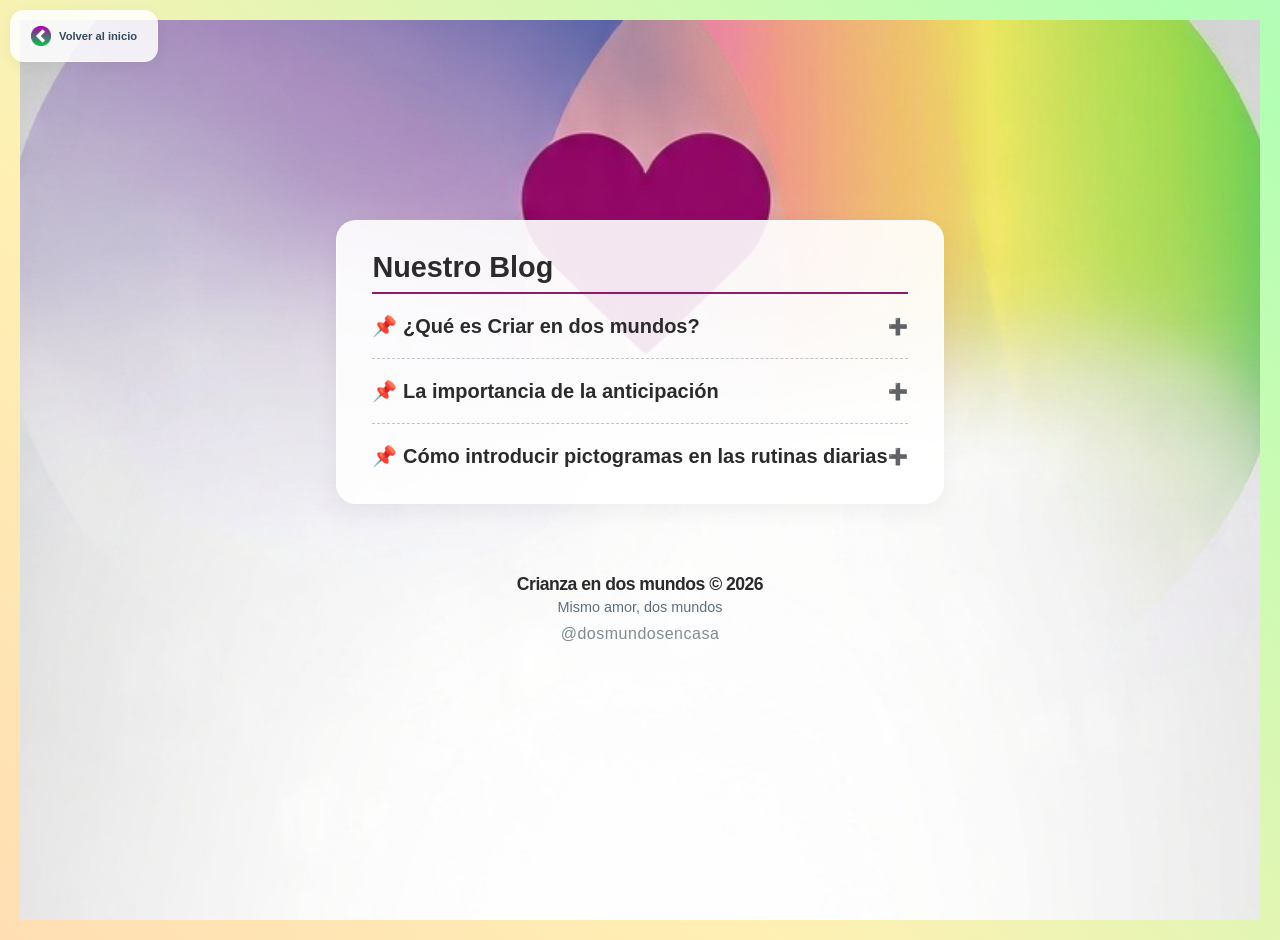
==== commit 1ae6f835: "actualización de web nuevas actualizaciones" ====
--- a/blog.html
+++ b/blog.html
@@ -8,84 +8,102 @@
   <link rel="stylesheet" href="blog.css">
 </head>
 <body>
-
-  <div class="pantalla-corporativa">
-    
-    <!-- Botón flotante para regresar al inicio -->
+      <!-- Botón flotante para regresar al inicio -->
     <nav class="accesos-superiores-izquierda">
       <a href="index.html"  class="link-institucional">
         <img src="images.jpg" alt="Volver al inicio" >
         <span>Volver al inicio</span>
       </a>
     </nav>
-
-    <!-- Espacio libre superior para respetar la zona del corazón del fondo -->
-    <div class="espacio-superior-logo"></div>
-
+<div class="pantalla-corporativa">
     <!-- Bloque de contenido traslúcido para el Blog -->
     <main class="contenedor-presentacion-blog">
       <div class="caja-texto-institucional">
         <h2>Nuestro Blog</h2>
 		
         <!-- ARTÍCULO 1 (Interactivo) -->
-        <details class="articulo-desplegable">
+        <details class="articulo-desplegable" data-fecha-publicacion="2026-11-06">
           <summary>📌 ¿Qué es Criar en dos mundos?</summary>
           <div class="contenido-articulo">
-            <p class="post-fecha">Publicado recientemente</p>
+            <p class="post-fecha">Publicado hace 1 semana</p>
             <p>
-              Es tener dos hijos en casa, uno neurotípico y otro autista, dos formas de crianza conviviendo
-			  en el mismo hogar, una crianza realmente intensa, a la que nadie te prepara. Paso de una crisis
-			  sensorial a ayudar con tareas en minutos.			  
-			  </p>
-			  <p>
-			  No es Compararlos, ni tratarlos diferentes. No es tener un hijo favorito ni mucho menos esperar 
-			  que mi hija neurotipica se tenga que adaptar a su hermano; la crianza en dos mundos es tener que
-			  ser traductor entre ellos, dar a cada uno lo que necesite, celebrar dos tipos de logros,
-			  multiplicar el amor y no dividirlo, porque mi amor y paciencia es el territorio donde ambos mundos
-			  pueden existir sin chocarse.
-			    </p>
-			  <p>
-								Mismo amor, dos mundos...
+                Es tener dos hijos en casa, uno neurotípico y otro autista, dos formas de crianza conviviendo
+			        en el mismo hogar, una crianza realmente intensa, a la que nadie te prepara. Paso de una crisis
+			        sensorial a ayudar con tareas en minutos.			  
+			      </p>
+			      <p>
+			          No es Compararlos, ni tratarlos diferentes. No es tener un hijo favorito ni mucho menos esperar 
+			        que mi hija neurotipica sienta que ella también es un cuidador de su hermano; la crianza en dos 
+              mundos es tener que ser traductor entre ellos, dar a cada uno lo que necesite, celebrar dos 
+              tipos de logros, multiplicar el amor y no dividirlo, porque mi amor y paciencia es el territorio 
+              donde ambos mundos pueden existir sin chocarse.
+			      </p>
+			      <p>
+							Mismo amor, dos mundos...
             </p>
           </div>
         </details>        
 
         <!-- ARTÍCULO 2 (Interactivo) -->
-        <details class="articulo-desplegable">
+        <details class="articulo-desplegable" data-fecha-publicacion="2026-11-03">
           <summary>📌 La importancia de la anticipación</summary>
           <div class="contenido-articulo">
-            <p class="post-fecha">Publicado recientemente</p>
+            <p class="post-fecha">Publicado hace 2 días</p>
             <p>
-			  Hace 5 años mi hijo, era un niño totalmente desregulado, y muy ancioso. Cuando fue diagnosticado
-			  como toda madre neurodivergente busqué mucha información para poder entender la forma de ver la
-			  vida de mi hijo, y entendí que ANTICIPAR es AMAR.
-			  </p> 
-<p>			  
+			          Hace 5 años mi hijo, era un niño totalmente desregulado, y muy ansioso. Cuando fue diagnosticado,
+			        yo como toda madre, busqué mucha información para poder entender qué pasaba con mi hijo y como era 
+              su forma de ver la vida, y en todo este proceso, entendí que ANTICIPAR es AMAR.
+			      </p> 
+            <p>		
+                Desde ese momento, comenzamos a anticipar todo, desde lo que iba a comer en el día, hasta el más
+               mínimo detalle, lo que consideráramos, puediera generar en él una crisis.	  
               Aprendí a anticipar las actividades diarias de mi hijo, lo que nos permitió conectar y así brindarle 
 			  seguridad a mis hijos. Ya que el uso de historias sociales o apoyos visuales nos permitió estructurar 
 			  el día de forma predecible y clara, y asi reducir el estrés y la ansiedad que se hace presente cuando
 			  algo nuevo es desconocido.
-			  </p>  
-			  <p>
-			  Lo usamos, no con la misma frecuencia de antes, porque mi hijo ahora tiene casi 9 años, pero cuando 
-			  observamos los signos de antes reccurrimos a este gran apoyo. Lo que nos permite reducir las crisis
-			  si redurcirlas, porque hay cosas que se salen de nuestras manos, pero a pesar de esto nos ha ayudado
-			  muchisimo, cuando vamos a vivir una nueva experiencia en casa. 
+			      </p>  
+			       <p>
+			           Actualmente seguimos anticipando, con menos frecuencia de antes, porque mi hijo poco a poco va 
+              comprendiendo su entorno, pero cuando observamos que va retrocediendo volvemos a anticipar. 
+            </p>
+			      <p>
+                 Aunque no todo es color de rosa, porque hay cosas que salen de nuestras manos y que no podemos controlar,
+               la anticipación, aunque sea agotadora, es una gran herramienta para nuestro hogar y sirve tanto para 
+               neurodivergentes como neurotípicos. 
+            </p>
+            <p>
+			         Así que no lo olvides...ANTICIPAR ES AMAR.
             </p>
           </div>
         </details>
 
         <!-- ARTÍCULO 3 (Interactivo) -->
-        <details class="articulo-desplegable">
+        <details class="articulo-desplegable" data-fecha-publicacion="2026-10-28">
           <summary>📌 Cómo introducir pictogramas en las rutinas diarias</summary>
           <div class="contenido-articulo">
             <p class="post-fecha">Publicado recientemente</p>
             <p>
-              Pasos simples como por ejemplo, lavarse las manos o cepillarse los dientes se vuelven más autónomos 
-			  cuando desglosamos la secuencia paso a paso , en pequeñas imágenes.  
-			  </p>
-			  <p>
-			  Es clave colocar los apoyos a la altura del niño.
+              Comienza poco a poco..
+            </p>
+			      <p>
+              ¿Cómo comenzamos en casa?
+            </p>
+			       <p>
+                  Uno a uno, una palabra una imagen, para enseñar la asociación de la palabra con las imágenes,
+                luego comenzamos con pasos simples como por ejemplo, hacer pipí, lavarse las manos o cepillarse 
+                los dientes y poco a poco fuimos agregando más actividades y creando historias sociales y de 
+                esta manera logramos autonomías en JD.  
+            </p>
+			      <p>
+                 A medida que mi hijo logró hacer cosas sin ayuda, fuimos quitando las historias sociales, 
+              dejando solamente las que aun le cuestan.  
+            </p>
+			      <p>
+                Así que si crees que no son necesarias, te aseguro que son una excelente ayuda para enseñar
+              sin tanta palabra.
+			      </p>
+			      <p>
+			        Es clave colocar los apoyos a la altura del niño.
             </p>
           </div>
         </details>
@@ -93,7 +111,7 @@
       </div>
     </main>
 
-    <!-- Pie de página fijo idéntico al de todo tu sitio web -->
+    <!-- Pie de página fijo idéntico al de tu inicio y quiénes somos -->
     <footer class="bloque-inferior-textos">
       <h1 class="texto-marca-titulo">Crianza en dos mundos &copy; 2026</h1>
       <p class="texto-marca-eslogan">Mismo amor, dos mundos</p>
@@ -108,6 +126,48 @@
         enlace.removeAttribute('target');
       });
     }
+
+  document.addEventListener("DOMContentLoaded", () => {
+    document.querySelectorAll('.articulo-desplegable').forEach(articulo => {
+      const fechaTexto = articulo.getAttribute('data-fecha-publicacion');
+      const contenedorFecha = articulo.querySelector('.post-fecha');
+
+      if (fechaTexto && contenedorFecha) {
+        // Convertir la fecha a formato local sin problemas de zona horaria
+        const partes = fechaTexto.split('-');
+        const fechaPublicacion = new Date(partes[0], partes[1] - 1, partes[2]);
+        const fechaActual = new Date();
+
+        // Calcular la diferencia exacta en días
+        const diferenciaTiempo = fechaActual.setHours(0,0,0,0) - fechaPublicacion.setHours(0,0,0,0);
+        const diferenciaDias = Math.floor(diferenciaTiempo / (1000 * 60 * 60 * 24));
+
+        let mensaje = "";
+
+        // Reglas de actualización automática
+        if (diferenciaDias === 0) {
+          mensaje = "Publicado hoy";
+        } else if (diferenciaDias === 1) {
+          mensaje = "Publicado ayer";
+        } else if (diferenciaDias < 7) {
+          mensaje = `Publicado hace ${diferenciaDias} días`;
+        } else if (diferenciaDias < 14) {
+          mensaje = "Publicado hace 1 semana";
+        } else if (diferenciaDias < 30) {
+          const semanas = Math.floor(diferenciaDias / 7);
+          mensaje = `Publicado hace ${semanas} semanas`;
+        } else {
+          // Si pasa de un mes, muestra la fecha fija elegante (Ej: "6 de noviembre de 2026")
+          const opciones = { year: 'numeric', month: 'long', day: 'numeric' };
+          mensaje = `Publicado el ${fechaPublicacion.toLocaleDateString('es-ES', opciones)}`;
+        }
+
+        // Insertar el resultado final en la interfaz
+        contenedorFecha.textContent = mensaje;
+      }
+    });
+  });
+
   </script>
 </body>
 </html>
--- a/main.css
+++ b/main.css
@@ -33,9 +33,15 @@
   min-height: 100vh;
   position: relative; /* Mandatorio para poder fijar el pie de página abajo */
   box-sizing: border-box;
+
+    /* NUEVO: Distribución flexible para evitar solapamientos */
+  display: flex;
+  flex-direction: column;
 }
+
+
 .accesos-superiores-izquierda {
-  position: absolute;
+  position: relative;
   top: 10px;
   left: 10px;
   display: flex;
@@ -77,15 +83,16 @@
 
 /* --- CONTENEDOR DE ENLACES MEJORADOS --- */
 .contenedor-accesos {
-  position: absolute;
-  top: 60%; /* Si quieres que baje un poco más, cámbialo a 52% o 54% */
-  left: 50%;
-  transform: translate(-50%, -50%); /* Centrado matemático absoluto */
+  position: relative;
+  margin: auto; /* Esto lo centra vertical y horizontalmente de forma segura */
+  padding: 20px;
+  width: 100%;
   display: flex;
   justify-content: center;
   align-items: center;
-  z-index: 10;
+  z-index: 10;  
 }
+
 .caja-botones-centro {
   max-width: 500px;       /* Ajustado a 500px para alinearse con los demás cuadros */
   width: 95%;             /* Para que se adapte bien en pantallas de celular */
@@ -97,6 +104,7 @@
   
   display: flex;
   align-items: center;
+  text-align: center;
   position: relative; 
   box-sizing: border-box;
 }
@@ -150,12 +158,12 @@
 }
 
 .bloque-inferior-textos {
-  position: absolute;
-  bottom: 0; /* Lo pega al borde inferior de la pantalla */
-  left: 0;
+  position: relative; 
   width: 100%;
   text-align: center;
-  padding-bottom: 25px; /* Separación estética desde el piso */
+    margin-top: 40px; 
+  padding-bottom: 25px; 
+  padding: 30px 20px 15px 20px;
   box-sizing: border-box;
   z-index: 5;
 }
@@ -168,7 +176,7 @@
 
 /* Eslogan inferior */
 .subtitulo-marca {
-  font-family: 'Segoe UI', Tahoma, Geneva, Verdana, sans-serif;
+  font-family: Arial, sans-serif;
   font-size: 1.00em;
   color: #5d6d7e;   /* Gris intermedio suave */
   margin-top: 0;
--- a/blog.css
+++ b/blog.css
@@ -1,15 +1,15 @@
 /* --- AJUSTES ESPECÍFICOS PARA EL BLOG --- */
 .contenedor-presentacion-blog {
-  position: absolute;
-  top: 50%;
-  left: 50%;
-  transform: translate(-50%, -42%); /* Calibrado para dar espacio bajo el corazón */
+  position: relative;
+  
+  /* NUEVO: Centrado limpio con márgenes en lugar de transformaciones matemáticas */
+  margin: 200px auto 0 auto; 
   display: flex;
   justify-content: center;
   align-items: center;
   z-index: 10;
   width: 90%;
-  max-width: 650px; /* Un poco más ancho para que la lectura de artículos sea cómoda */
+  max-width: 750px;
   box-sizing: border-box;
 }
 
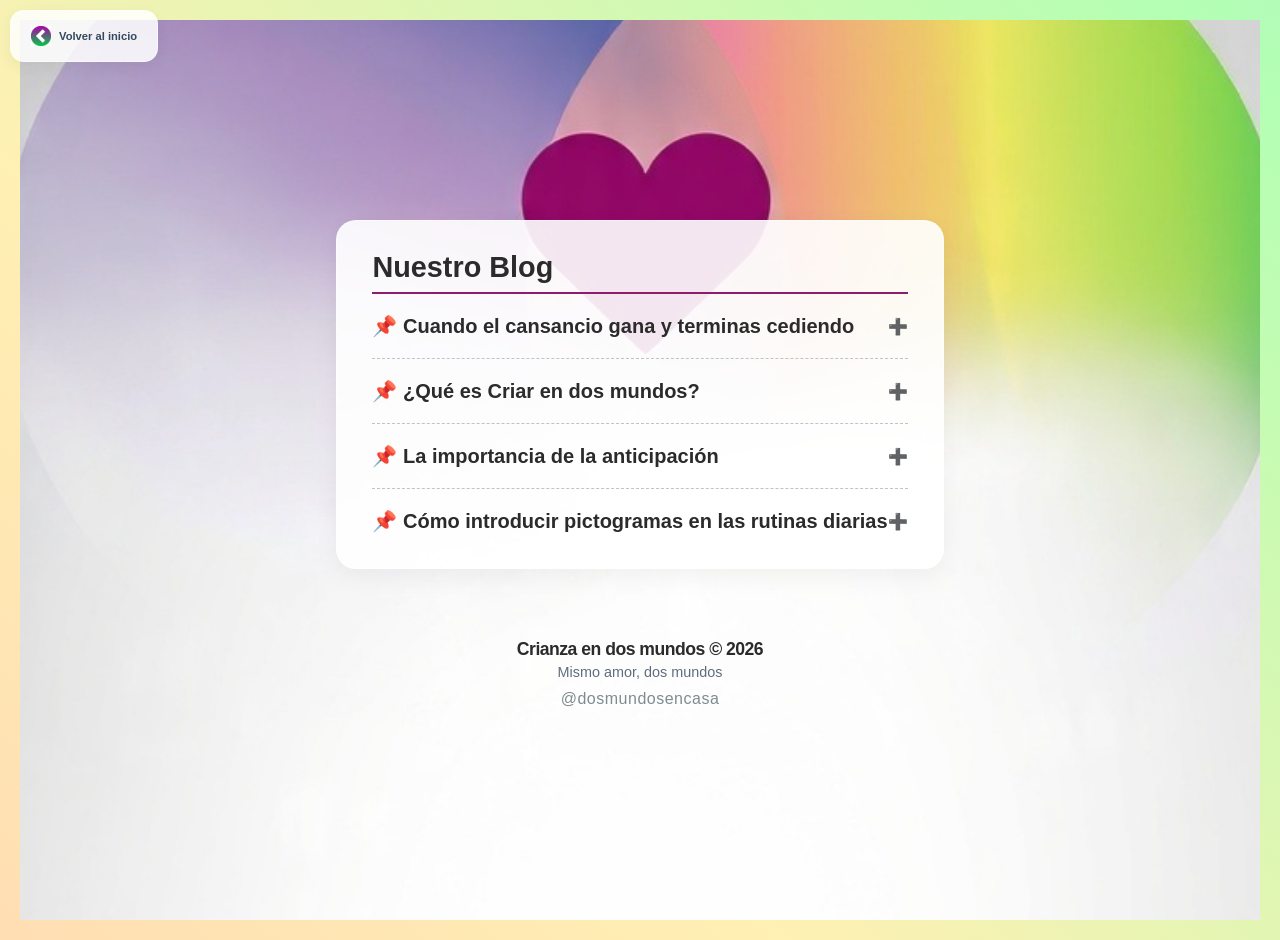
==== commit 6680f612: "actualizaciones varias actualización de forma y contenido" ====
--- a/blog.html
+++ b/blog.html
@@ -20,6 +20,49 @@
     <main class="contenedor-presentacion-blog">
       <div class="caja-texto-institucional">
         <h2>Nuestro Blog</h2>
+        
+        <details class="articulo-desplegable" data-fecha-publicacion="2026-11-12">
+          <summary>📌 Cuando el cansancio gana y terminas cediendo</summary>
+          <div class="contenido-articulo">
+            <p class="post-fecha">Publicado hoy</p>
+
+			      <p>
+              Cuando le digo que no, él me dice que sí. Cuando le corrijo que algo está mal, él insiste 
+              en que está bien. Y si sostengo mi postura... la situación escala. Escala tanto que termina 
+              conmigo muy molesta, realmente frustrada, con él completamente desregulado y con mi hija 
+              nerviosa por la situación.
+            </p>
+			       <p>
+              Y aquí viene la parte más difícil de admitir, la que a veces nos da culpa: <strong>a veces, 
+              simplemente termino cediendo.  Cediendo en cosas que prometí no hacerlo.. .</strong>  
+            </p>
+            <p></p>
+			      <p>
+            Quienes ven la crianza desde la neurotipicidad suelen juzgar esto con ligereza: <strong>'Está malcriado','Le falta mano dura', 
+            'Te está manipulando', 'Si cedes, va a ganar'.</strong> Pero cuando crías a un hijo en cualquier nivel de autismo, la realidad 
+            es otra. 
+            </p>
+            <p></p>
+            <p>Esa oposición constante, ese choque diario contra su rigidez mental, provoca un desgaste que te deja sin energías. 
+            Llega un momento del día en que te preguntas: ¿Será que tengo las fuerzas necesarias para sostener la crisis que se viene 
+            si mantengo el 'No'?, ¿mi hijo tiene las herramientas hoy para soportar esta frustración?  A veces la respuesta es NO. Y cedes. 
+            No por negligencia, no porque seas una mala mamá, sino por supervivencia.
+          </p> 
+            <p>Cedes porque necesitas que el ruido pare, porque necesitas que él recupere la calma, porque quieres que su hermana 
+              tampoco se estrese y porque tú ya no tienes más paciencia para pelear esa batalla.
+            </p>
+            <p></p>
+            <p>Sé que después viene la culpa, el reproche y el miedo a estar haciéndolo mal.             
+            Pero hoy quiero recordarte (y recordarme a mí misma) que lo estamos haciendo lo mejor que podemos con las herramientas que tenemos. 
+            Criar en el espectro es una maratón, y a veces, para poder llegar a la meta de mañana, hay que dejar ir una batalla hoy. 
+              
+			      </p>
+			      <p>
+			       A ti, que también has cedido, hoy con el corazón lleno de culpa: te abrazo. <strong>No estás sola en este camino.</strong>
+            </p>
+          </div>
+        </details>
+
 		
         <!-- ARTÍCULO 1 (Interactivo) -->
         <details class="articulo-desplegable" data-fecha-publicacion="2026-11-06">
@@ -108,6 +151,7 @@
           </div>
         </details>
 
+        
       </div>
     </main>
 
